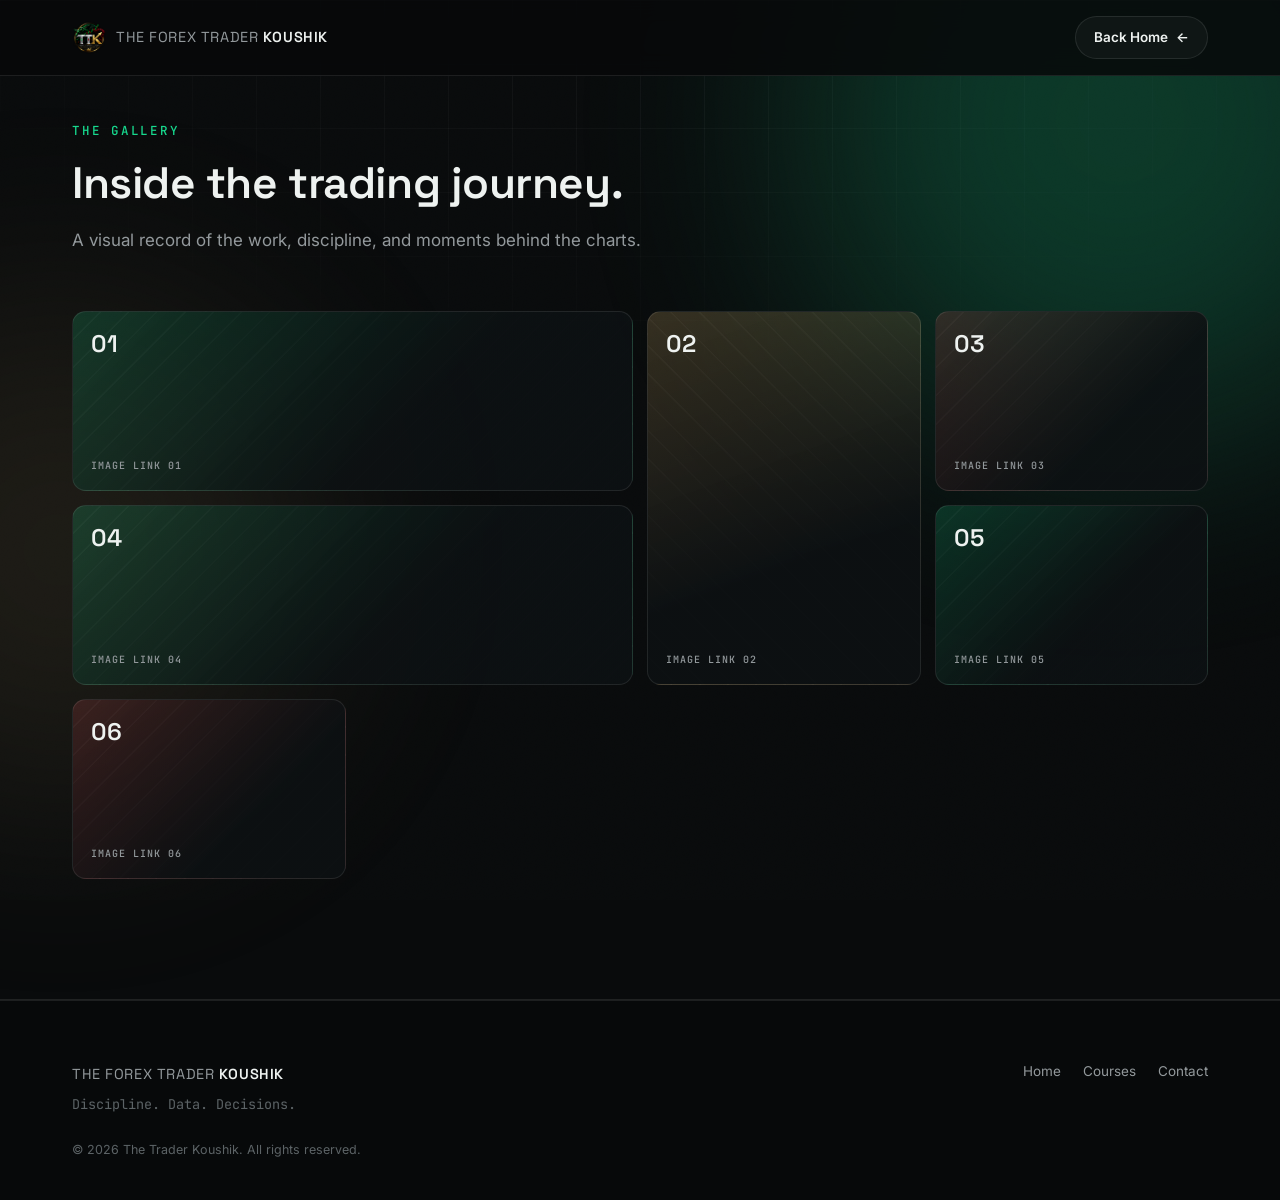
==== gallery.html @ cd18dc83 "add courses section and gallery page to enhance content structure" ====
<!DOCTYPE html>
<html lang="en">
<head>
<meta charset="UTF-8">
<meta name="viewport" content="width=device-width, initial-scale=1.0">
<title>Gallery | The Forex Trader Koushik</title>
<meta name="description" content="The Forex Trader Koushik gallery.">
<link rel="icon" type="image/png" href="logo.png">
<link rel="preconnect" href="https://fonts.googleapis.com">
<link rel="preconnect" href="https://fonts.gstatic.com" crossorigin>
<link href="https://fonts.googleapis.com/css2?family=Space+Grotesk:wght@400;500;600;700&family=Inter:wght@400;500;600;700&family=JetBrains+Mono:wght@400;500;600;700&display=swap" rel="stylesheet">
<link rel="stylesheet" href="style.css">
</head>
<body class="gallery-page">
<div class="bg-grid" aria-hidden="true"></div>
<div class="bg-glow bg-glow--emerald" aria-hidden="true"></div>
<div class="bg-glow bg-glow--gold" aria-hidden="true"></div>
<div class="bg-noise" aria-hidden="true"></div>

<header class="navbar is-scrolled">
  <div class="navbar__inner">
    <a href="index.html" class="navbar__logo">
      <img class="navbar__logo-mark" src="logo.png" alt="The Forex Trader Koushik home">
      <span class="navbar__logo-text">THE FOREX TRADER <strong>KOUSHIK</strong></span>
    </a>
    <a href="index.html" class="btn btn--ghost btn--sm">Back Home <span class="btn__arrow">&#8592;</span></a>
  </div>
</header>

<main>
<section class="gallery gallery-page__section">
  <div class="section-inner">
    <p class="eyebrow">THE GALLERY</p>
    <h1 class="section-title">Inside the trading journey.</h1>
    <p class="section-lede">A visual record of the work, discipline, and moments behind the charts.</p>

    <div class="gallery-grid">
      <div class="gallery-tile gallery-tile--wide" data-image-slot="gallery-image-01">
        <span class="gallery-tile__index">01</span><span class="gallery-tile__label">IMAGE LINK 01</span>
      </div>
      <div class="gallery-tile gallery-tile--tall" data-image-slot="gallery-image-02">
        <span class="gallery-tile__index">02</span><span class="gallery-tile__label">IMAGE LINK 02</span>
      </div>
      <div class="gallery-tile" data-image-slot="gallery-image-03">
        <span class="gallery-tile__index">03</span><span class="gallery-tile__label">IMAGE LINK 03</span>
      </div>
      <div class="gallery-tile gallery-tile--wide" data-image-slot="gallery-image-04">
        <span class="gallery-tile__index">04</span><span class="gallery-tile__label">IMAGE LINK 04</span>
      </div>
      <div class="gallery-tile" data-image-slot="gallery-image-05">
        <span class="gallery-tile__index">05</span><span class="gallery-tile__label">IMAGE LINK 05</span>
      </div>
      <div class="gallery-tile" data-image-slot="gallery-image-06">
        <span class="gallery-tile__index">06</span><span class="gallery-tile__label">IMAGE LINK 06</span>
      </div>
    </div>
  </div>
</section>
</main>

<footer class="footer">
  <div class="section-inner footer__grid">
    <div class="footer__brand">
      <span class="navbar__logo-text">THE FOREX TRADER <strong>KOUSHIK</strong></span>
      <p class="footer__tagline">Discipline. Data. Decisions.</p>
    </div>
    <nav class="footer__links" aria-label="Footer">
      <a href="index.html">Home</a>
      <a href="index.html#courses">Courses</a>
      <a href="index.html#contact">Contact</a>
    </nav>
    <p class="footer__copyright">&#169; 2026 The Trader Koushik. All rights reserved.</p>
  </div>
</footer>
</body>
</html>
---- style.css ----
/* =========================================================
  THE TRADER KOUSHIK — STYLESHEET
   Structure:
   1. Design tokens
   2. Reset & base
   3. Layout utilities
   4. Background fx
   5. Navbar
   6. Buttons / badges / fields
   7. Hero + terminal
   8. Ticker
   9. About
   10. Philosophy
   11. Framework
   12. Performance
   13. Journal
   14. Calculator
   15. Education
   16. Testimonials
   17. CTA
   18. Contact
   19. Footer
   20. Modal / Toast
   21. Reveal animation
   22. Responsive
   ========================================================= */

/* ---------- 1. DESIGN TOKENS ---------- */
:root{
  /* color */
  --bg:            #07090a;
  --bg-elevated:   #0d1113;
  --surface:       rgba(255,255,255,0.035);
  --surface-strong:rgba(255,255,255,0.06);
  --border:        rgba(255,255,255,0.09);
  --border-strong: rgba(255,255,255,0.16);

  --text:          #eef2f0;
  --text-muted:    #93999c;
  --text-faint:    #5c6366;

  --emerald:       #17d98e;
  --emerald-dim:   #0c8f5e;
  --emerald-deep:  #082e21;
  --emerald-glow:  rgba(23,217,142,0.35);

  --gold:          #d4af6a;
  --gold-soft:     rgba(212,175,106,0.14);

  --red:           #f2555c;
  --red-soft:      rgba(242,85,92,0.14);

  /* type */
  --font-display: 'Space Grotesk', sans-serif;
  --font-body:    'Inter', sans-serif;
  --font-mono:    'JetBrains Mono', monospace;

  /* layout */
  --max-w: 1200px;
  --radius-sm: 8px;
  --radius-md: 14px;
  --radius-lg: 22px;
  --nav-h: 76px;

  --ease: cubic-bezier(.22,.8,.32,1);
}

/* ---------- 2. RESET & BASE ---------- */
*,*::before,*::after{ box-sizing:border-box; }
html{ scroll-behavior:smooth; }
body{
  margin:0;
  background:var(--bg);
  color:var(--text);
  font-family:var(--font-body);
  font-size:16px;
  line-height:1.6;
  -webkit-font-smoothing:antialiased;
  overflow-x:hidden;
}
h1,h2,h3,h4{ font-family:var(--font-display); margin:0; line-height:1.1; letter-spacing:-0.01em; }
p{ margin:0; }
a{ color:inherit; text-decoration:none; }
ul{ margin:0; padding:0; list-style:none; }
button{ font-family:inherit; cursor:pointer; }
input,textarea{ font-family:inherit; }
img{ max-width:100%; display:block; }
:focus-visible{ outline:2px solid var(--emerald); outline-offset:3px; }

@media (prefers-reduced-motion: reduce){
  *{ animation-duration:0.001ms !important; animation-iteration-count:1 !important; transition-duration:0.001ms !important; scroll-behavior:auto !important; }
}

/* ---------- 3. LAYOUT UTILITIES ---------- */
.section-inner{
  max-width:var(--max-w);
  margin:0 auto;
  padding:0 32px;
}
main > section{ padding:120px 0; position:relative; }
.eyebrow{
  font-family:var(--font-mono);
  font-size:12.5px;
  font-weight:500;
  letter-spacing:0.14em;
  color:var(--emerald);
  margin:0 0 18px;
  text-transform:uppercase;
}
.eyebrow--center{ text-align:center; }
.eyebrow__dot{ color:var(--text-faint); margin:0 2px; }
.section-title{
  font-size:clamp(28px,4vw,44px);
  font-weight:600;
  margin-bottom:20px;
  max-width:720px;
}
.section-title--center{ margin-left:auto; margin-right:auto; text-align:center; }
.section-lede{
  color:var(--text-muted);
  max-width:600px;
  font-size:17px;
  margin-bottom:56px;
}
.fine-print{
  font-size:13px;
  color:var(--text-faint);
  margin-top:14px;
}
.courses__inner{ display:flex; align-items:end; justify-content:space-between; gap:40px; }
.courses__action{ display:flex; flex-direction:column; align-items:flex-start; gap:16px; padding-bottom:6px; }
.courses__status{ color:var(--gold); font:500 11px var(--font-mono); letter-spacing:.08em; }

/* ---------- 15. GALLERY ---------- */
.gallery{ background:rgba(255,255,255,0.012); border-top:1px solid var(--border); border-bottom:1px solid var(--border); }
.gallery-grid{ display:grid; grid-template-columns:repeat(4,1fr); grid-auto-rows:180px; gap:14px; }
.gallery-tile{
  position:relative; min-height:180px; overflow:hidden; display:flex; align-items:flex-end; justify-content:space-between;
  padding:18px; border:1px solid var(--border); border-radius:var(--radius-md);
  background:linear-gradient(135deg, rgba(23,217,142,.18), rgba(13,17,19,.9) 60%), repeating-linear-gradient(135deg, transparent 0 18px, rgba(255,255,255,.035) 19px 20px);
  transition:transform .25s var(--ease), border-color .25s var(--ease);
}
.gallery-tile:nth-child(2){ background:linear-gradient(160deg, rgba(212,175,106,.22), rgba(13,17,19,.92) 65%), repeating-linear-gradient(45deg, transparent 0 18px, rgba(255,255,255,.035) 19px 20px); }
.gallery-tile:nth-child(3),.gallery-tile:nth-child(6){ background:linear-gradient(135deg, rgba(242,85,92,.16), rgba(13,17,19,.92) 65%), repeating-linear-gradient(135deg, transparent 0 18px, rgba(255,255,255,.035) 19px 20px); }
.gallery-tile:hover{ transform:translateY(-4px); border-color:var(--emerald); }
.gallery-tile--wide{ grid-column:span 2; }
.gallery-tile--tall{ grid-row:span 2; }
.gallery-tile__index{ position:absolute; top:16px; left:18px; color:var(--text); font:600 24px var(--font-display); }
.gallery-tile__label{ color:var(--text-muted); font:500 10px var(--font-mono); letter-spacing:.1em; }

/* ---------- 4. BACKGROUND FX ---------- */
.bg-grid{
  position:fixed; inset:0; z-index:0; pointer-events:none;
  background-image:
    linear-gradient(rgba(255,255,255,0.035) 1px, transparent 1px),
    linear-gradient(90deg, rgba(255,255,255,0.035) 1px, transparent 1px);
  background-size:64px 64px;
  mask-image:radial-gradient(ellipse 80% 60% at 50% 0%, black 20%, transparent 75%);
}
.bg-glow{
  position:fixed; z-index:0; pointer-events:none; border-radius:50%;
  filter:blur(120px); opacity:0.22;
}
.bg-glow--emerald{ width:640px; height:640px; top:-200px; right:-160px; background:var(--emerald); }
.bg-glow--gold{ width:520px; height:520px; bottom:10%; left:-200px; background:var(--gold); opacity:0.10; }
.bg-noise{
  position:fixed; inset:0; z-index:1; pointer-events:none; opacity:0.035; mix-blend-mode:overlay;
  background-image:url("data:image/svg+xml,%3Csvg xmlns='http://www.w3.org/2000/svg' width='120' height='120'%3E%3Cfilter id='n'%3E%3CfeTurbulence type='fractalNoise' baseFrequency='0.9' numOctaves='2' stitchTiles='stitch'/%3E%3C/filter%3E%3Crect width='100%25' height='100%25' filter='url(%23n)'/%3E%3C/svg%3E");
}
main, header, footer{ position:relative; z-index:2; }

/* ---------- 6. BUTTONS / BADGES / FIELDS ---------- */
.btn{
  display:inline-flex; align-items:center; justify-content:center; gap:8px;
  font-family:var(--font-body); font-weight:600; font-size:15px;
  padding:14px 26px; border-radius:999px; border:1px solid transparent;
  transition:transform .25s var(--ease), box-shadow .25s var(--ease), background .25s var(--ease), border-color .25s var(--ease);
  white-space:nowrap;
}
.btn--primary{
  background:linear-gradient(135deg, var(--emerald) 0%, var(--emerald-dim) 100%);
  color:#04140d;
  box-shadow:0 0 0 1px rgba(23,217,142,0.25), 0 12px 30px -10px var(--emerald-glow);
}
.btn--primary:hover{ transform:translateY(-2px); box-shadow:0 0 0 1px rgba(23,217,142,0.4), 0 16px 34px -8px var(--emerald-glow); }
.btn--ghost{
  background:var(--surface); border-color:var(--border); color:var(--text);
}
.btn--ghost:hover{ border-color:var(--border-strong); background:var(--surface-strong); transform:translateY(-2px); }
.btn--sm{ padding:10px 18px; font-size:13.5px; }
.btn--full{ width:100%; }
.btn__arrow{ transition:transform .25s var(--ease); display:inline-block; }
.btn:hover .btn__arrow{ transform:translateX(3px); }

.badge{
  display:inline-flex; align-items:center; gap:6px;
  font-family:var(--font-mono); font-size:11.5px; font-weight:500; letter-spacing:0.06em;
  padding:7px 14px; border-radius:999px; text-transform:uppercase;
}
.badge--demo{ background:var(--gold-soft); color:var(--gold); border:1px solid rgba(212,175,106,0.3); }
.badge--live{ background:var(--emerald-deep); color:var(--emerald); border:1px solid rgba(23,217,142,0.3); }
.live-dot{ display:inline-block; width:7px; height:7px; border-radius:50%; background:var(--emerald); box-shadow:0 0 0 4px rgba(23,217,142,0.12); animation:live-pulse 1.8s ease-in-out infinite; }
@keyframes live-pulse{ 0%,100%{ opacity:1; } 50%{ opacity:.45; } }
.badge--outline{ background:var(--surface); border:1px solid var(--border); color:var(--text-muted); margin-bottom:40px; }
.badge--center{ display:flex; width:fit-content; margin-left:auto; margin-right:auto; }

.field{ display:flex; flex-direction:column; gap:8px; }
.field__label{ font-size:13px; color:var(--text-muted); font-weight:500; }
.field__input{
  background:var(--bg-elevated); border:1px solid var(--border); color:var(--text);
  border-radius:var(--radius-sm); padding:13px 15px; font-size:15px;
  transition:border-color .2s var(--ease), background .2s var(--ease);
}
.field__input:focus{ border-color:var(--emerald); background:#0f1416; }
.field__input--area{ resize:vertical; min-height:120px; }
.field__error{ min-height:18px; color:var(--red); font-size:12px; }
.form-honeypot{ position:absolute; left:-9999px; }

/* ---------- 5. NAVBAR ---------- */
.navbar{
  position:fixed; top:0; left:0; right:0; z-index:100;
  height:var(--nav-h);
  background:rgba(7,9,10,0.5);
  backdrop-filter:blur(14px); -webkit-backdrop-filter:blur(14px);
  border-bottom:1px solid transparent;
  transition:background .3s var(--ease), border-color .3s var(--ease);
}
.navbar.is-scrolled{ background:rgba(7,9,10,0.86); border-bottom-color:var(--border); }
.navbar__inner{
  max-width:var(--max-w); margin:0 auto; padding:0 32px; height:100%;
  display:flex; align-items:center; justify-content:space-between; gap:24px;
}
.navbar__logo{ display:flex; align-items:center; gap:10px; }
.navbar__logo-mark{
  width:34px; height:34px; border-radius:9px; display:grid; place-items:center;
  object-fit:contain;
}
.navbar__logo-text{ font-family:var(--font-display); font-size:14.5px; letter-spacing:0.04em; color:var(--text-muted); }
.navbar__logo-text strong{ color:var(--text); font-weight:600; }
.navbar__nav{ display:flex; align-items:center; gap:34px; }
.navbar__link{
  font-size:14.5px; color:var(--text-muted); font-weight:500; position:relative; padding:4px 0;
  transition:color .2s var(--ease);
}
.navbar__link::after{
  content:""; position:absolute; left:0; right:0; bottom:-2px; height:1px; background:var(--emerald);
  transform:scaleX(0); transform-origin:left; transition:transform .25s var(--ease);
}
.navbar__link:hover{ color:var(--text); }
.navbar__link:hover::after{ transform:scaleX(1); }
.navbar__actions{ display:flex; align-items:center; gap:18px; }
.navbar__burger{
  display:none; flex-direction:column; justify-content:center; gap:5px;
  width:38px; height:38px; background:var(--surface); border:1px solid var(--border);
  border-radius:8px; padding:0;
}
.navbar__burger span{ display:block; height:2px; width:16px; margin:0 auto; background:var(--text); transition:transform .3s var(--ease), opacity .3s var(--ease); }
.navbar__burger.is-active span:nth-child(1){ transform:translateY(7px) rotate(45deg); }
.navbar__burger.is-active span:nth-child(2){ opacity:0; }
.navbar__burger.is-active span:nth-child(3){ transform:translateY(-7px) rotate(-45deg); }

/* ---------- 7. HERO + TERMINAL ---------- */
.hero{ padding-top:calc(var(--nav-h) + 72px); padding-bottom:80px; }
.hero__inner{
  max-width:var(--max-w); margin:0 auto; padding:0 32px;
  display:grid; grid-template-columns:1fr 1fr; gap:60px; align-items:center;
}
.hero__headline{
  font-size:clamp(38px,5.2vw,60px); font-weight:600; margin:20px 0 22px; color:var(--text);
}
.hero__sub{ color:var(--text-muted); font-size:17px; max-width:460px; margin-bottom:34px; }
.hero__actions{ display:flex; gap:14px; flex-wrap:wrap; margin-bottom:20px; }
.hero__disclaimer{ font-size:12.5px; color:var(--text-faint); max-width:420px; }

.hero__visual{ position:relative; }
.terminal{
  background:linear-gradient(180deg, var(--bg-elevated) 0%, #0a0e10 100%);
  border:1px solid var(--border); border-radius:var(--radius-lg);
  box-shadow:0 30px 80px -30px rgba(0,0,0,0.7), 0 0 0 1px rgba(255,255,255,0.02) inset;
  overflow:hidden;
}
.terminal__bar{
  display:flex; align-items:center; gap:12px; padding:14px 18px;
  border-bottom:1px solid var(--border); background:rgba(255,255,255,0.015);
}
.terminal__dots{ display:flex; gap:6px; }
.terminal__dots span{ width:9px; height:9px; border-radius:50%; background:var(--border-strong); }
.terminal__title{ font-family:var(--font-mono); font-size:12.5px; color:var(--text-muted); letter-spacing:0.04em; }
.terminal__title-dim{ color:var(--emerald); }
.terminal__bar .badge{ margin-left:auto; }
.terminal__chart{ position:relative; padding:18px 18px 0; }
.terminal__chart canvas{ width:100%; height:auto; display:block; }
.terminal__price{
  position:absolute; top:30px; left:30px; display:flex; flex-direction:column; gap:2px;
  font-family:var(--font-mono);
}
.terminal__price-label{ font-size:11px; color:var(--text-faint); letter-spacing:0.08em; }
.terminal__price-value{ font-size:26px; font-weight:600; color:var(--text); font-variant-numeric:tabular-nums; }
.terminal__price-change{ font-size:12.5px; font-weight:600; }
.terminal__price-change--up{ color:var(--emerald); }
.terminal__price-change--down{ color:var(--red); }
.terminal__symbol-select{ background:transparent; border:0; color:var(--text); font:600 20px var(--font-mono); padding:0; }
.terminal__quote-meta{ color:var(--text-faint); font-size:10px; }
.chart-controls{ display:flex; gap:5px; margin:0 0 12px; }
.chart-controls__button{ background:transparent; border:1px solid var(--border); border-radius:6px; color:var(--text-muted); font:600 11px var(--font-mono); padding:5px 8px; }
.chart-controls__button:hover,.chart-controls__button.is-active{ color:var(--emerald); border-color:var(--emerald); }
.terminal__pairs{ padding:16px 18px 20px; display:flex; flex-direction:column; gap:2px; }
.pair-row{
  display:flex; align-items:center; gap:14px; padding:10px 10px; border-radius:8px;
  transition:background .2s var(--ease);
  font-family:var(--font-mono); font-size:13px;
}
.pair-row:hover{ background:var(--surface); }
.pair-row__name{ color:var(--text-muted); width:80px; }
.pair-row__price{ flex:1; color:var(--text); font-variant-numeric:tabular-nums; }
.pair-row__change{ font-weight:600; font-variant-numeric:tabular-nums; }
.pair-row__change--up{ color:var(--emerald); }
.pair-row__change--down{ color:var(--red); }
.pair-row__updated{ color:var(--text-faint); font-size:10px; white-space:nowrap; }

.float-card{
  position:absolute; display:flex; flex-direction:column; gap:2px;
  background:rgba(13,17,19,0.85); backdrop-filter:blur(10px);
  border:1px solid var(--border); border-radius:var(--radius-md);
  padding:14px 18px; box-shadow:0 20px 40px -20px rgba(0,0,0,0.6);
  animation:float 6s ease-in-out infinite;
}
.float-card--1{ top:-24px; right:20px; animation-delay:0s; }
.float-card--2{ bottom:-22px; left:-24px; animation-delay:1.4s; }
.float-card__label{ font-size:10.5px; color:var(--text-faint); font-family:var(--font-mono); text-transform:uppercase; letter-spacing:0.06em; }
.float-card__value{ font-size:18px; font-weight:600; color:var(--emerald); font-family:var(--font-mono); }
@keyframes float{ 0%,100%{ transform:translateY(0); } 50%{ transform:translateY(-10px); } }

/* ---------- 8. TICKER ---------- */
.ticker{
  border-top:1px solid var(--border); border-bottom:1px solid var(--border);
  background:var(--bg-elevated); padding:14px 0; overflow:hidden;
}
.ticker__label{
  text-align:center; font-family:var(--font-mono); font-size:10.5px; color:var(--text-faint);
  letter-spacing:0.1em; margin-bottom:10px;
}
.ticker__track-wrap{ overflow:hidden; -webkit-mask-image:linear-gradient(90deg,transparent,black 8%,black 92%,transparent); mask-image:linear-gradient(90deg,transparent,black 8%,black 92%,transparent); }
.ticker__track{ display:flex; gap:40px; width:max-content; animation:ticker-scroll 32s linear infinite; }
.ticker__item{
  display:flex; align-items:center; gap:8px; font-family:var(--font-mono); font-size:14px; white-space:nowrap;
}
.ticker__item-name{ color:var(--text-muted); }
.ticker__item-change{ font-weight:600; }
.ticker__item-change--up{ color:var(--emerald); }
.ticker__item-change--down{ color:var(--red); }
.ticker__item-price{ color:var(--text); font-variant-numeric:tabular-nums; }
.ticker__disclaimer{ color:var(--text-faint); font-size:11px; text-align:center; margin-top:10px; }
@keyframes ticker-scroll{ from{ transform:translateX(0); } to{ transform:translateX(-50%); } }

/* ---------- 9. ABOUT ---------- */
.about__grid{ display:grid; grid-template-columns:0.8fr 1.2fr; gap:70px; align-items:center; }
.about__portrait{ display:flex; flex-direction:column; align-items:center; gap:22px; }
.portrait{
  width:220px; height:220px; border-radius:34px;
  background:linear-gradient(160deg, var(--emerald-deep) 0%, var(--bg-elevated) 60%);
  border:1px solid var(--border); display:grid; place-items:center;
  box-shadow:0 30px 60px -25px rgba(0,0,0,0.6);
  position:relative; overflow:hidden;
}
.portrait__image{ width:100%; height:100%; object-fit:contain; position:relative; z-index:1; }
.portrait::before{
  content:""; position:absolute; inset:0;
  background:linear-gradient(135deg, transparent 40%, var(--emerald-glow) 100%); opacity:0.4;
}
.about__text{ color:var(--text-muted); margin-bottom:16px; font-size:16px; }
.about__credentials{ display:flex; flex-direction:column; gap:3px; margin:-6px 0 22px; color:var(--text-muted); font-family:var(--font-mono); font-size:13px; }
.about__credentials strong{ color:var(--emerald); font-weight:600; }
.about__list{ margin:22px 0 34px; display:flex; flex-direction:column; gap:10px; }
.about__list li{ position:relative; padding-left:22px; color:var(--text); font-size:15px; }
.about__list li::before{ content:"—"; position:absolute; left:0; color:var(--emerald); }
.stat-row{ display:flex; gap:44px; padding-top:26px; border-top:1px solid var(--border); }
.stat{ display:flex; flex-direction:column; gap:6px; }
.stat__value{ font-family:var(--font-mono); font-size:32px; font-weight:700; color:var(--emerald); font-variant-numeric:tabular-nums; }
.stat__label{ font-size:12.5px; color:var(--text-faint); line-height:1.35; }

/* ---------- 10. PHILOSOPHY ---------- */
.philosophy{ background:var(--bg-elevated); border-top:1px solid var(--border); border-bottom:1px solid var(--border); }
.principle-grid{ display:grid; grid-template-columns:repeat(3,1fr); gap:24px; margin-top:56px; }
.principle-card{
  background:var(--surface); border:1px solid var(--border); border-radius:var(--radius-lg);
  padding:38px 30px; transition:transform .3s var(--ease), border-color .3s var(--ease), background .3s var(--ease);
}
.principle-card:hover{ transform:translateY(-6px); border-color:var(--border-strong); background:var(--surface-strong); }
.principle-card__num{ font-family:var(--font-mono); font-size:13px; color:var(--emerald); letter-spacing:0.06em; }
.principle-card__title{ font-size:23px; font-weight:600; margin:16px 0 12px; }
.principle-card__text{ color:var(--text-muted); font-size:15.5px; line-height:1.55; }

/* ---------- 11. FRAMEWORK ---------- */
.framework-grid{ display:grid; grid-template-columns:repeat(auto-fit,minmax(200px,1fr)); gap:20px; margin-bottom:56px; }
.framework-card{ background:var(--surface); border:1px solid var(--border); border-radius:var(--radius-md); padding:26px 22px; }
.framework-card__title{ font-size:16.5px; font-weight:600; margin-bottom:10px; color:var(--emerald); }
.framework-card__text{ font-size:14px; color:var(--text-muted); line-height:1.5; }
.flow{
  display:flex; align-items:center; justify-content:center; flex-wrap:wrap; gap:14px;
  padding:34px 20px; background:var(--surface); border:1px solid var(--border); border-radius:var(--radius-lg);
}
.flow__step{
  font-family:var(--font-mono); font-size:14px; font-weight:600; color:var(--text);
  background:var(--bg-elevated); border:1px solid var(--border-strong); border-radius:999px; padding:10px 20px;
}
.flow__arrow{ color:var(--emerald); font-size:16px; animation:flow-pulse 2.4s ease-in-out infinite; }
.flow__arrow:nth-child(4){ animation-delay:.3s; }
.flow__arrow:nth-child(6){ animation-delay:.6s; }
.flow__arrow:nth-child(8){ animation-delay:.9s; }
@keyframes flow-pulse{ 0%,100%{ opacity:0.4; transform:translateX(0); } 50%{ opacity:1; transform:translateX(4px); } }

/* ---------- 12. PERFORMANCE ---------- */
.metric-grid{ display:grid; grid-template-columns:repeat(5,1fr); gap:18px; margin:44px 0 56px; }
.metric-card{
  background:var(--surface); border:1px solid var(--border); border-radius:var(--radius-md);
  padding:26px 20px; display:flex; flex-direction:column; gap:8px;
}
.metric-card__value{ font-family:var(--font-mono); font-size:26px; font-weight:700; color:var(--emerald); font-variant-numeric:tabular-nums; }
.metric-card__label{ font-size:12.5px; color:var(--text-faint); }
.perf-chart{ background:var(--surface); border:1px solid var(--border); border-radius:var(--radius-lg); padding:30px; }
.perf-chart__header{ display:flex; align-items:center; justify-content:space-between; flex-wrap:wrap; gap:16px; margin-bottom:22px; }
.perf-chart__title{ font-size:17px; font-weight:600; }
.toggle{ display:flex; background:var(--bg-elevated); border:1px solid var(--border); border-radius:999px; padding:4px; }
.toggle__btn{
  background:transparent; border:none; color:var(--text-muted); font-size:13px; font-weight:600;
  padding:8px 18px; border-radius:999px; transition:background .2s var(--ease), color .2s var(--ease);
}
.toggle__btn.is-active{ background:var(--emerald); color:#04140d; }
.perf-chart canvas{ width:100%; height:auto; display:block; }

/* ---------- 13. JOURNAL ---------- */
.journal__filters{ display:flex; gap:10px; flex-wrap:wrap; margin-bottom:36px; }
.filter-btn{
  background:var(--surface); border:1px solid var(--border); color:var(--text-muted);
  font-size:13.5px; font-weight:600; padding:9px 18px; border-radius:999px;
  transition:background .2s var(--ease), color .2s var(--ease), border-color .2s var(--ease);
}
.filter-btn.is-active, .filter-btn:hover{ background:var(--emerald); color:#04140d; border-color:var(--emerald); }
.journal__grid{ display:grid; grid-template-columns:repeat(auto-fill,minmax(260px,1fr)); gap:20px; }
.trade-card{
  background:var(--surface); border:1px solid var(--border); border-radius:var(--radius-md); padding:24px;
  transition:transform .25s var(--ease), border-color .25s var(--ease);
}
.trade-card:hover{ transform:translateY(-4px); border-color:var(--border-strong); }
.trade-card__top{ display:flex; align-items:center; justify-content:space-between; margin-bottom:16px; }
.trade-card__pair{ font-family:var(--font-mono); font-weight:700; font-size:16px; }
.trade-card__dir{ font-size:11px; font-weight:700; letter-spacing:0.05em; padding:5px 10px; border-radius:6px; }
.trade-card__dir--buy{ background:var(--emerald-deep); color:var(--emerald); }
.trade-card__dir--sell{ background:rgba(242,85,92,0.14); color:var(--red); }
.trade-card__rows{ display:flex; flex-direction:column; gap:8px; margin-bottom:16px; }
.trade-card__row{ display:flex; justify-content:space-between; font-size:13px; font-family:var(--font-mono); }
.trade-card__row span:first-child{ color:var(--text-faint); }
.trade-card__row span:last-child{ color:var(--text); font-variant-numeric:tabular-nums; }
.trade-card__result{
  display:flex; align-items:center; justify-content:space-between; padding-top:14px; border-top:1px solid var(--border);
}
.trade-card__rr{ font-size:12px; color:var(--text-faint); font-family:var(--font-mono); }
.trade-card__pnl{ font-family:var(--font-mono); font-weight:700; font-size:17px; }
.trade-card__pnl--win{ color:var(--emerald); }
.trade-card__pnl--loss{ color:var(--red); }
.journal__grid > .trade-card[hidden]{ display:none; }

/* ---------- 14. CALCULATOR ---------- */
.calc-card{
  background:var(--surface); border:1px solid var(--border); border-radius:var(--radius-lg);
  padding:38px; display:grid; grid-template-columns:1.3fr 1fr; gap:40px; align-items:start;
}
.calc-card__inputs{ display:grid; grid-template-columns:1fr 1fr; gap:20px; }
.calc-card__results{
  background:var(--bg-elevated); border:1px solid var(--border); border-radius:var(--radius-md);
  padding:26px; display:flex; flex-direction:column; gap:20px;
}
.calc-result{ display:flex; flex-direction:column; gap:4px; }
.calc-result__label{ font-size:12.5px; color:var(--text-faint); }
.calc-result__value{ font-family:var(--font-mono); font-size:26px; font-weight:700; color:var(--emerald); font-variant-numeric:tabular-nums; }

/* ---------- 15. EDUCATION ---------- */
.article-grid{ display:grid; grid-template-columns:repeat(3,1fr); gap:22px; }
.article-card{
  background:var(--surface); border:1px solid var(--border); border-radius:var(--radius-md);
  padding:26px; display:flex; flex-direction:column; gap:14px;
  transition:transform .25s var(--ease), border-color .25s var(--ease);
}
.article-card:hover{ transform:translateY(-4px); border-color:var(--border-strong); }
.article-card__category{ font-family:var(--font-mono); font-size:11px; letter-spacing:0.06em; text-transform:uppercase; color:var(--gold); }
.article-card__title{ font-size:19px; font-weight:600; }
.article-card__desc{ color:var(--text-muted); font-size:14.5px; line-height:1.5; }
.article-card__meta{ display:flex; align-items:center; justify-content:space-between; margin-top:6px; }
.article-card__meta span{ font-size:12.5px; color:var(--text-faint); }
.article-card__link{ background:none; border:none; color:var(--emerald); font-weight:600; font-size:13.5px; padding:0; }

/* ---------- 16. TESTIMONIALS ---------- */
.testimonial-grid{ display:grid; grid-template-columns:repeat(3,1fr); gap:22px; margin-top:16px; }
.testimonial-card{
  background:var(--surface); border:1px solid var(--border); border-radius:var(--radius-md);
  padding:30px; margin:0; display:flex; flex-direction:column; gap:20px;
  transition:transform .25s var(--ease);
}
.testimonial-card:hover{ transform:translateY(-4px); }
.testimonial-card__quote{ font-size:16px; line-height:1.55; color:var(--text); font-style:italic; }
.testimonial-card__author{ font-size:13px; color:var(--text-faint); font-family:var(--font-mono); }

/* ---------- 17. CTA ---------- */
.cta{
  background:linear-gradient(160deg, var(--emerald-deep) 0%, var(--bg) 55%);
  border-top:1px solid var(--border); border-bottom:1px solid var(--border);
}
.cta__inner{ text-align:center; max-width:680px; }
.cta__title{ font-size:clamp(30px,4.4vw,48px); font-weight:600; margin-bottom:20px; }
.cta__text{ color:var(--text-muted); font-size:17px; margin-bottom:34px; }
.cta__actions{ display:flex; gap:14px; justify-content:center; flex-wrap:wrap; }

/* ---------- 18. CONTACT ---------- */
.contact__grid{ display:grid; grid-template-columns:0.9fr 1.1fr; gap:60px; }
.contact__intro .section-title{ margin-top:10px; }
.social-links{ display:flex; gap:14px; margin-top:30px; flex-wrap:wrap; }
.social-links__item{
  display:inline-flex; align-items:center; gap:8px; font-size:13.5px; font-weight:600; padding:10px 18px; border-radius:999px;
  background:var(--surface); border:1px solid var(--border); transition:border-color .2s var(--ease), background .2s var(--ease);
}
.social-links__icon{ width:16px; height:16px; fill:none; stroke:currentColor; stroke-width:1.8; stroke-linecap:round; stroke-linejoin:round; flex:0 0 auto; }
.social-links__icon-fill{ fill:currentColor; stroke:none; }
.social-links__item:hover{ border-color:var(--border-strong); background:var(--surface-strong); }
.contact__email{ display:flex; flex-direction:column; gap:10px; margin-top:26px; }
.contact__email > a:not(.btn){ color:var(--emerald); font-family:var(--font-mono); font-size:13px; word-break:break-word; }
.contact__email .btn{ width:fit-content; }
.market-status{ display:flex; flex-direction:column; gap:6px; color:var(--emerald); font:600 12px var(--font-mono); margin-top:28px; }
.market-status small{ color:var(--text-faint); font-weight:400; }
.contact-form{ background:var(--surface); border:1px solid var(--border); border-radius:var(--radius-lg); padding:34px; display:flex; flex-direction:column; gap:18px; }

/* ---------- 19. FOOTER ---------- */
.footer{ border-top:1px solid var(--border); padding:60px 0 40px; }
.footer__grid{ display:grid; grid-template-columns:1fr auto; gap:24px 40px; }
.footer__tagline{ color:var(--text-faint); font-size:13.5px; margin-top:8px; font-family:var(--font-mono); }
.footer__links{ display:flex; gap:22px; flex-wrap:wrap; align-items:start; }
.footer__links a{ font-size:13.5px; color:var(--text-muted); transition:color .2s var(--ease); }
.footer__links a:hover{ color:var(--text); }
.footer__risk{
  grid-column:1 / -1; font-size:12.5px; color:var(--text-faint); line-height:1.6;
  border-top:1px solid var(--border); padding-top:26px; margin-top:10px; max-width:900px;
}
.footer__copyright{ grid-column:1 / -1; font-size:12.5px; color:var(--text-faint); }

/* ---------- 20. MODAL / TOAST ---------- */
.modal{ position:fixed; inset:0; z-index:200; display:none; align-items:center; justify-content:center; padding:24px; }
.modal.is-open{ display:flex; }
.modal__backdrop{ position:absolute; inset:0; background:rgba(5,6,7,0.78); backdrop-filter:blur(6px); }
.modal__dialog{
  position:relative; max-width:620px; width:100%; max-height:82vh; overflow-y:auto;
  background:var(--bg-elevated); border:1px solid var(--border-strong); border-radius:var(--radius-lg);
  padding:40px; animation:modal-in .3s var(--ease);
}
@keyframes modal-in{ from{ opacity:0; transform:translateY(16px) scale(.98); } to{ opacity:1; transform:translateY(0) scale(1); } }
.modal__close{
  position:absolute; top:20px; right:20px; width:34px; height:34px; border-radius:50%;
  background:var(--surface); border:1px solid var(--border); color:var(--text); font-size:14px;
}
.modal__title{ font-size:26px; font-weight:600; margin:14px 0 18px; }
.modal__body{ color:var(--text-muted); font-size:15px; line-height:1.7; display:flex; flex-direction:column; gap:14px; }

.toast{
  position:fixed; bottom:28px; left:50%; transform:translateX(-50%) translateY(20px);
  background:var(--bg-elevated); border:1px solid var(--emerald); color:var(--text);
  padding:16px 24px; border-radius:var(--radius-md); font-size:14px; z-index:300;
  opacity:0; pointer-events:none; transition:opacity .3s var(--ease), transform .3s var(--ease);
  box-shadow:0 20px 50px -20px rgba(0,0,0,0.7); max-width:90vw; text-align:center;
}
.toast.is-visible{ opacity:1; transform:translateX(-50%) translateY(0); }

/* ---------- 21. REVEAL ---------- */
.reveal{ opacity:0; transform:translateY(24px); transition:opacity .7s var(--ease), transform .7s var(--ease); }
.reveal.is-visible{ opacity:1; transform:translateY(0); }

/* ---------- 22. RESPONSIVE ---------- */
@media (max-width:1080px){
  .metric-grid{ grid-template-columns:repeat(3,1fr); }
  .about__grid, .contact__grid{ gap:44px; }
}

@media (max-width:920px){
  main > section{ padding:88px 0; }
  .hero__inner{ grid-template-columns:1fr; }
  .hero{ padding-top:calc(var(--nav-h) + 40px); }
  .hero__visual{ margin-top:20px; }
  .about__grid, .contact__grid{ grid-template-columns:1fr; }
  .about__portrait{ order:-1; }
  .principle-grid, .framework-grid, .article-grid, .testimonial-grid{ grid-template-columns:repeat(2,1fr); }
  .metric-grid{ grid-template-columns:repeat(2,1fr); }
  .calc-card{ grid-template-columns:1fr; }
  .calc-card__inputs{ grid-template-columns:1fr 1fr; }
  .footer__grid{ grid-template-columns:1fr; }
  .gallery-grid{ grid-template-columns:repeat(2,1fr); }
}

@media (max-width:720px){
  .navbar__nav{
    position:fixed; top:var(--nav-h); left:0; right:0; bottom:0;
    background:rgba(7,9,10,0.98); backdrop-filter:blur(14px);
    flex-direction:column; justify-content:flex-start; align-items:stretch; gap:0;
    padding:14px 24px; transform:translateX(100%); transition:transform .35s var(--ease);
  }
  .navbar__nav.is-open{ transform:translateX(0); }
  .navbar__nav .navbar__link{ padding:16px 0; border-bottom:1px solid var(--border); font-size:16px; }
  .navbar__actions .btn--primary{ display:none; }
  .navbar__burger{ display:flex; }
  .navbar__logo-text{ font-size:12.5px; }
  .principle-grid, .framework-grid, .article-grid, .testimonial-grid{ grid-template-columns:1fr; }
  .metric-grid{ grid-template-columns:repeat(2,1fr); }
  .section-inner{ padding:0 20px; }
  .calc-card__inputs{ grid-template-columns:1fr; }
  .courses__inner{ align-items:flex-start; flex-direction:column; gap:10px; }
  .gallery-grid{ grid-template-columns:1fr 1fr; grid-auto-rows:150px; gap:10px; }
  .gallery-tile{ min-height:150px; padding:14px; }
  .gallery-tile--wide{ grid-column:span 2; }
  .stat-row{ gap:26px; flex-wrap:wrap; }
  .flow{ flex-direction:column; }
  .flow__arrow{ transform:rotate(90deg); }
}

@media (max-width:480px){
  .metric-grid{ grid-template-columns:1fr 1fr; }
  .hero__headline{ font-size:34px; }
  .terminal__price{ position:static; margin-top:12px; }
}
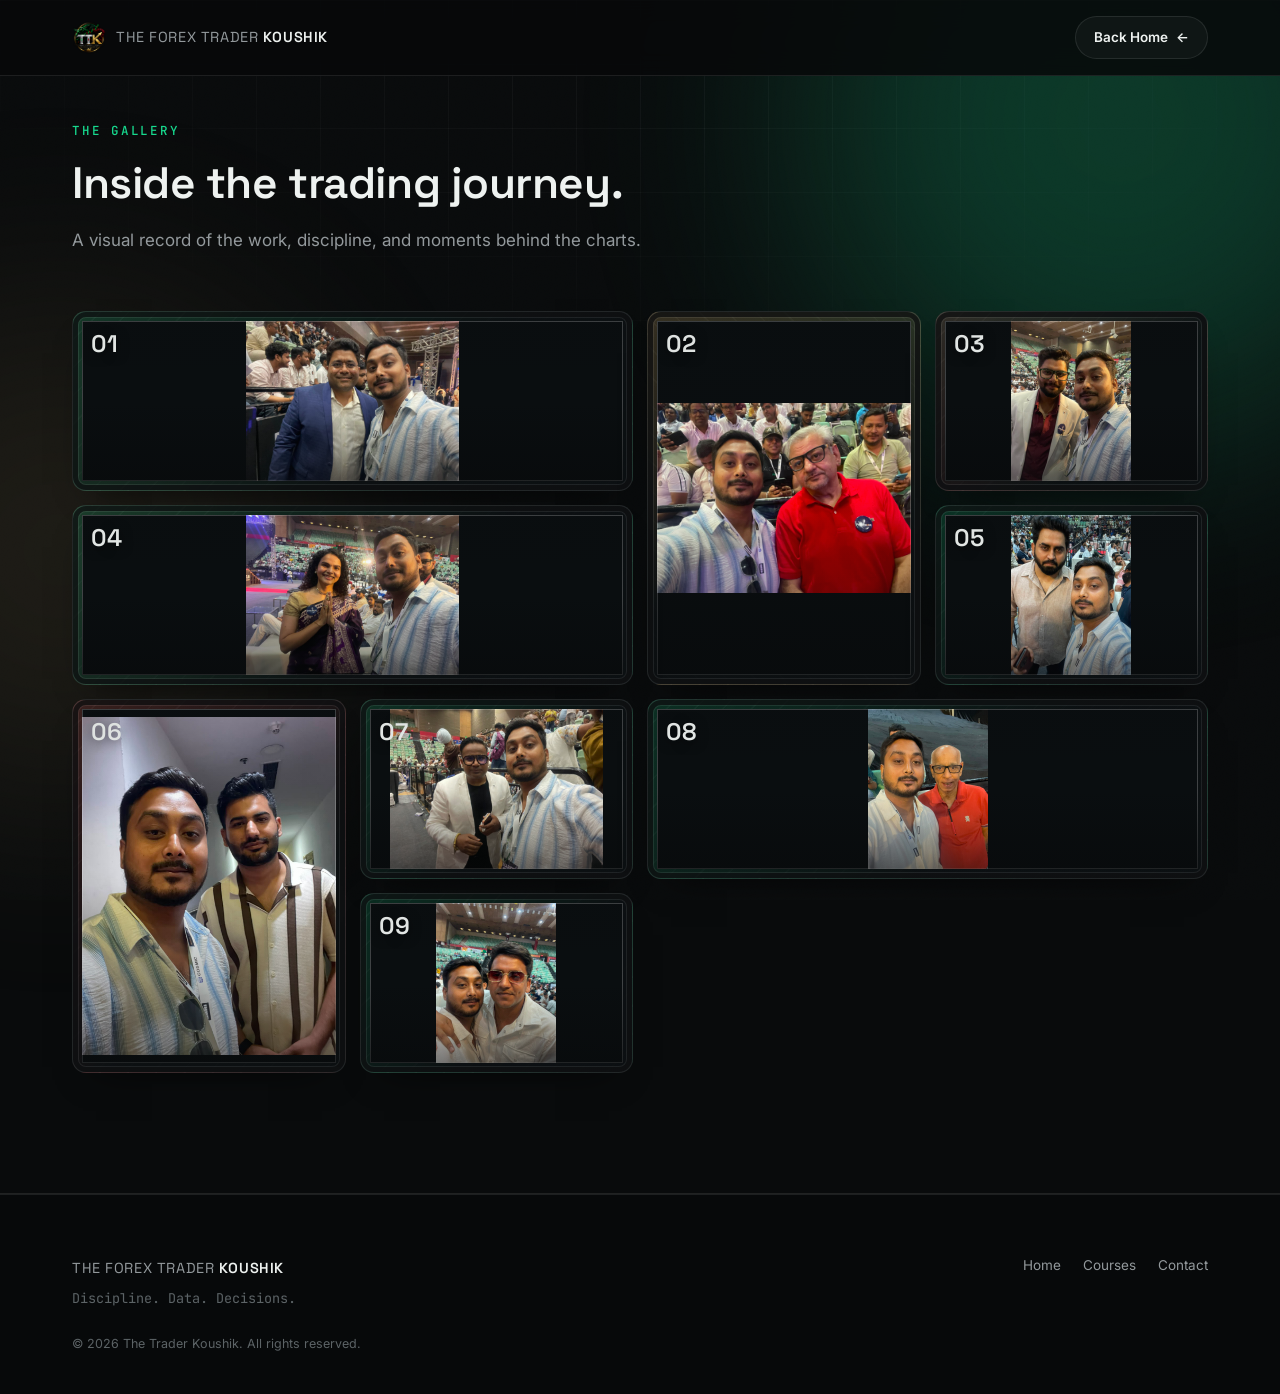
==== commit f7199c40: "add gallery section with images and lightbox functionality" ====
--- a/gallery.html
+++ b/gallery.html
@@ -35,28 +35,46 @@
     <p class="section-lede">A visual record of the work, discipline, and moments behind the charts.</p>
 
     <div class="gallery-grid">
-      <div class="gallery-tile gallery-tile--wide" data-image-slot="gallery-image-01">
-        <span class="gallery-tile__index">01</span><span class="gallery-tile__label">IMAGE LINK 01</span>
-      </div>
-      <div class="gallery-tile gallery-tile--tall" data-image-slot="gallery-image-02">
-        <span class="gallery-tile__index">02</span><span class="gallery-tile__label">IMAGE LINK 02</span>
-      </div>
-      <div class="gallery-tile" data-image-slot="gallery-image-03">
-        <span class="gallery-tile__index">03</span><span class="gallery-tile__label">IMAGE LINK 03</span>
-      </div>
-      <div class="gallery-tile gallery-tile--wide" data-image-slot="gallery-image-04">
-        <span class="gallery-tile__index">04</span><span class="gallery-tile__label">IMAGE LINK 04</span>
-      </div>
-      <div class="gallery-tile" data-image-slot="gallery-image-05">
-        <span class="gallery-tile__index">05</span><span class="gallery-tile__label">IMAGE LINK 05</span>
-      </div>
-      <div class="gallery-tile" data-image-slot="gallery-image-06">
-        <span class="gallery-tile__index">06</span><span class="gallery-tile__label">IMAGE LINK 06</span>
-      </div>
+      <button class="gallery-tile gallery-tile--wide" type="button" data-image="pics/koushik.jpeg" data-title="Koushik trading photo 1" aria-label="Expand Koushik trading photo 1">
+        <img src="pics/koushik.jpeg" alt="Koushik trading photo 1"><span class="gallery-tile__index">01</span>
+      </button>
+      <button class="gallery-tile gallery-tile--tall" type="button" data-image="pics/koushik1.jpeg" data-title="Koushik trading photo 2" aria-label="Expand Koushik trading photo 2">
+        <img src="pics/koushik1.jpeg" alt="Koushik trading photo 2"><span class="gallery-tile__index">02</span>
+      </button>
+      <button class="gallery-tile" type="button" data-image="pics/koushik2.jpeg" data-title="Koushik trading photo 3" aria-label="Expand Koushik trading photo 3">
+        <img src="pics/koushik2.jpeg" alt="Koushik trading photo 3"><span class="gallery-tile__index">03</span>
+      </button>
+      <button class="gallery-tile gallery-tile--wide" type="button" data-image="pics/koushik3.jpeg" data-title="Koushik trading photo 4" aria-label="Expand Koushik trading photo 4">
+        <img src="pics/koushik3.jpeg" alt="Koushik trading photo 4"><span class="gallery-tile__index">04</span>
+      </button>
+      <button class="gallery-tile" type="button" data-image="pics/koushik4.jpeg" data-title="Koushik trading photo 5" aria-label="Expand Koushik trading photo 5">
+        <img src="pics/koushik4.jpeg" alt="Koushik trading photo 5"><span class="gallery-tile__index">05</span>
+      </button>
+      <button class="gallery-tile gallery-tile--tall" type="button" data-image="pics/koushik5.jpeg" data-title="Koushik trading photo 6" aria-label="Expand Koushik trading photo 6">
+        <img src="pics/koushik5.jpeg" alt="Koushik trading photo 6"><span class="gallery-tile__index">06</span>
+      </button>
+      <button class="gallery-tile" type="button" data-image="pics/koushik6.jpeg" data-title="Koushik trading photo 7" aria-label="Expand Koushik trading photo 7">
+        <img src="pics/koushik6.jpeg" alt="Koushik trading photo 7"><span class="gallery-tile__index">07</span>
+      </button>
+      <button class="gallery-tile gallery-tile--wide" type="button" data-image="pics/koushik7.jpeg" data-title="Koushik trading photo 8" aria-label="Expand Koushik trading photo 8">
+        <img src="pics/koushik7.jpeg" alt="Koushik trading photo 8"><span class="gallery-tile__index">08</span>
+      </button>
+      <button class="gallery-tile" type="button" data-image="pics/koushik8.jpeg" data-title="Koushik trading photo 9" aria-label="Expand Koushik trading photo 9">
+        <img src="pics/koushik8.jpeg" alt="Koushik trading photo 9"><span class="gallery-tile__index">09</span>
+      </button>
     </div>
   </div>
 </section>
 </main>
+
+<div class="modal gallery-lightbox" id="galleryLightbox" aria-hidden="true">
+  <div class="modal__backdrop" id="galleryBackdrop"></div>
+  <div class="gallery-lightbox__dialog" role="dialog" aria-modal="true" aria-labelledby="galleryLightboxTitle">
+    <button class="modal__close" id="galleryClose" type="button" aria-label="Close expanded image">&#10005;</button>
+    <img class="gallery-lightbox__image" id="galleryLightboxImage" src="" alt="">
+    <p class="gallery-lightbox__title" id="galleryLightboxTitle"></p>
+  </div>
+</div>
 
 <footer class="footer">
   <div class="section-inner footer__grid">
@@ -72,5 +90,28 @@
     <p class="footer__copyright">&#169; 2026 The Trader Koushik. All rights reserved.</p>
   </div>
 </footer>
+<script>
+  const lightbox = document.getElementById("galleryLightbox");
+  const lightboxImage = document.getElementById("galleryLightboxImage");
+  const lightboxTitle = document.getElementById("galleryLightboxTitle");
+  const closeLightbox = () => {
+    lightbox.classList.remove("is-open");
+    lightbox.setAttribute("aria-hidden", "true");
+    document.body.style.overflow = "";
+  };
+  document.querySelectorAll(".gallery-tile").forEach((tile) => tile.addEventListener("click", () => {
+    lightboxImage.src = tile.dataset.image;
+    lightboxImage.alt = tile.dataset.title;
+    lightboxTitle.textContent = tile.dataset.title;
+    lightbox.classList.add("is-open");
+    lightbox.setAttribute("aria-hidden", "false");
+    document.body.style.overflow = "hidden";
+  }));
+  document.getElementById("galleryClose").addEventListener("click", closeLightbox);
+  document.getElementById("galleryBackdrop").addEventListener("click", closeLightbox);
+  document.addEventListener("keydown", (event) => {
+    if (event.key === "Escape" && lightbox.classList.contains("is-open")) closeLightbox();
+  });
+</script>
 </body>
 </html>
--- a/style.css
+++ b/style.css
@@ -138,15 +138,25 @@
   position:relative; min-height:180px; overflow:hidden; display:flex; align-items:flex-end; justify-content:space-between;
   padding:18px; border:1px solid var(--border); border-radius:var(--radius-md);
   background:linear-gradient(135deg, rgba(23,217,142,.18), rgba(13,17,19,.9) 60%), repeating-linear-gradient(135deg, transparent 0 18px, rgba(255,255,255,.035) 19px 20px);
-  transition:transform .25s var(--ease), border-color .25s var(--ease);
-}
+  box-shadow:inset 0 0 0 5px rgba(7,9,10,.72), inset 0 0 0 6px rgba(255,255,255,.08), 0 18px 36px -24px rgba(0,0,0,.9);
+  transition:transform .25s var(--ease), border-color .25s var(--ease), box-shadow .25s var(--ease);
+}
+.gallery-tile{ color:inherit; font:inherit; text-align:left; cursor:zoom-in; }
 .gallery-tile:nth-child(2){ background:linear-gradient(160deg, rgba(212,175,106,.22), rgba(13,17,19,.92) 65%), repeating-linear-gradient(45deg, transparent 0 18px, rgba(255,255,255,.035) 19px 20px); }
 .gallery-tile:nth-child(3),.gallery-tile:nth-child(6){ background:linear-gradient(135deg, rgba(242,85,92,.16), rgba(13,17,19,.92) 65%), repeating-linear-gradient(135deg, transparent 0 18px, rgba(255,255,255,.035) 19px 20px); }
 .gallery-tile:hover{ transform:translateY(-4px); border-color:var(--emerald); }
+.gallery-tile img{ position:absolute; inset:9px; width:calc(100% - 18px); height:calc(100% - 18px); max-width:none; object-fit:contain; background:#0a0e10; transition:transform .5s var(--ease), filter .5s var(--ease); }
+.gallery-tile::before{ content:""; position:absolute; z-index:1; inset:9px; border:1px solid rgba(255,255,255,.22); pointer-events:none; }
+.gallery-tile::after{ content:""; position:absolute; z-index:1; inset:9px; background:linear-gradient(180deg, rgba(7,9,10,.08), transparent 50%, rgba(7,9,10,.55)); pointer-events:none; }
+.gallery-tile:hover img{ transform:scale(1.04); filter:saturate(1.08); }
+.gallery-tile:hover{ box-shadow:inset 0 0 0 5px rgba(7,9,10,.72), inset 0 0 0 6px rgba(23,217,142,.28), 0 24px 44px -22px rgba(23,217,142,.3); }
 .gallery-tile--wide{ grid-column:span 2; }
 .gallery-tile--tall{ grid-row:span 2; }
-.gallery-tile__index{ position:absolute; top:16px; left:18px; color:var(--text); font:600 24px var(--font-display); }
+.gallery-tile__index{ position:absolute; z-index:1; top:16px; left:18px; color:var(--text); font:600 24px var(--font-display); text-shadow:0 2px 12px rgba(0,0,0,.6); }
 .gallery-tile__label{ color:var(--text-muted); font:500 10px var(--font-mono); letter-spacing:.1em; }
+.gallery-lightbox__dialog{ position:relative; z-index:1; width:min(92vw, 1100px); max-height:92vh; padding:18px; background:var(--bg-elevated); border:1px solid var(--border-strong); border-radius:var(--radius-lg); box-shadow:0 30px 90px rgba(0,0,0,.75); }
+.gallery-lightbox__image{ width:100%; max-height:78vh; object-fit:contain; border-radius:var(--radius-sm); }
+.gallery-lightbox__title{ margin:12px 0 0; color:var(--text-muted); font:500 12px var(--font-mono); letter-spacing:.08em; text-transform:uppercase; }
 
 /* ---------- 4. BACKGROUND FX ---------- */
 .bg-grid{
